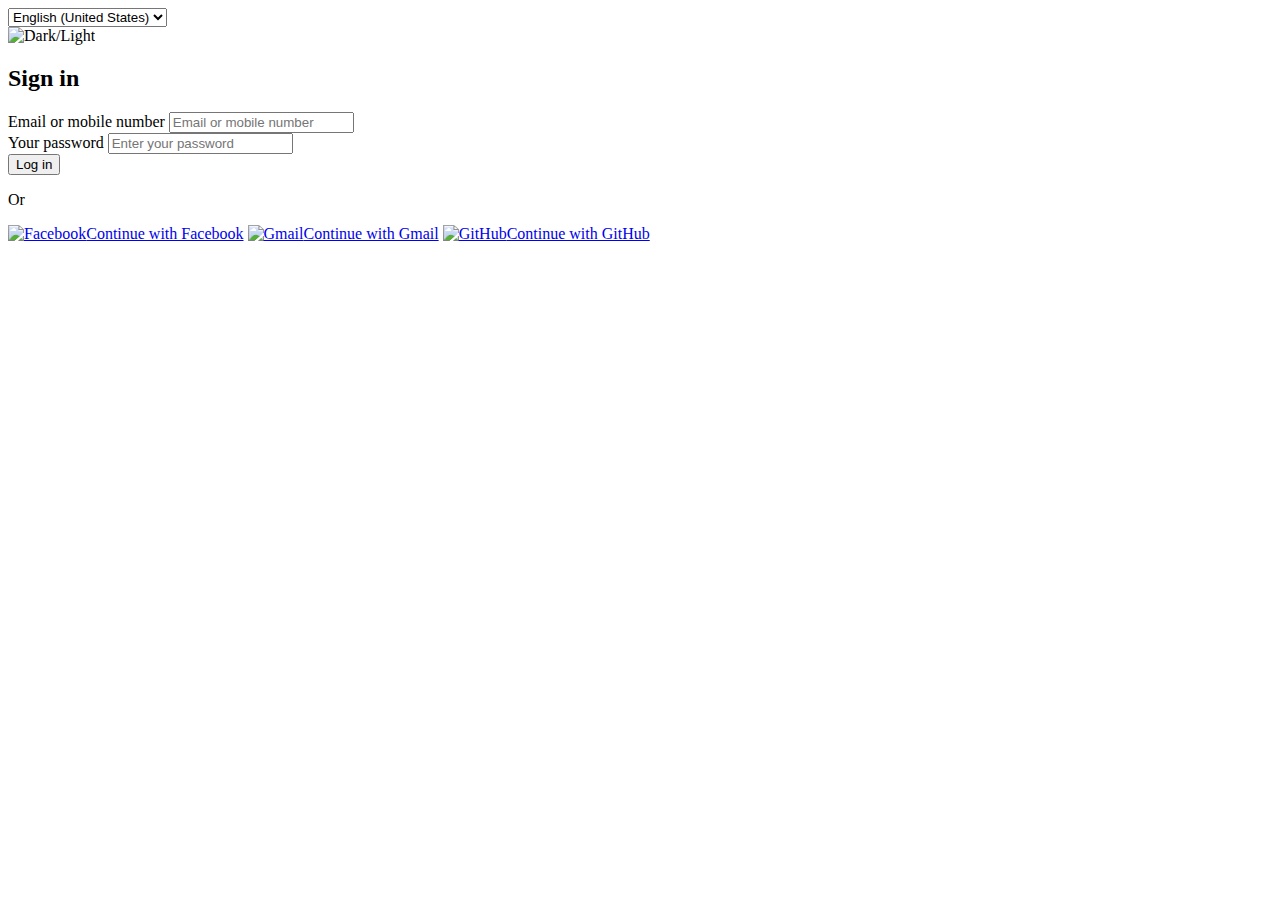
==== Test/test.html @ 3e37d1ef "01" ====
<!DOCTYPE html>
<html lang="en">
<head>
    <meta charset="UTF-8">
    <meta name="viewport" content="width=device-width, initial-scale=1.0">
    <title>Login Page</title>
    <link rel="stylesheet" href="style.css">
</head>
<body>
    <div class="container">
        <nav class="nav">
            <div class="menu">
                <select name="language" id="language" onchange="languageChanged()">
                    <option value="english">English (United States)</option>
                    <option value="bangla">বাংলা (Bangla)</option>
                    <option value="spanish">Español (Spanish)</option>
                    <option value="chiness">中文 (Chinese)</option>
                </select>
                <div class="mode-toggle">
                    <img src="icons/dark-mode.png" alt="Dark/Light">
                </div>
            </div>
        </nav>
        <div class="sign-up">
            <form action="#none">
                <h2>Sign in</h2>
                <div class="form-box">
                    <label for="email">Email or mobile number</label>
                    <input type="text" id="email" name="email" placeholder="Email or mobile number" required>
                </div>
                <div class="form-box">
                    <label for="password">Your password</label>
                    <input type="password" name="password" id="password" placeholder="Enter your password" required>
                </div>
                <button type="submit">Log in</button>
                <p>Or</p>
                <div class="social-buttons">
                    <a href="#facebook" class="facebook"><img src="icons/fb.png" alt="Facebook">Continue with Facebook</a>
                    <a href="#gmail" class="gmail"><img src="icons/google.png" alt="Gmail">Continue with Gmail</a>
                    <a href="#github" class="github"><img src="icons/github.png" alt="GitHub">Continue with GitHub</a>
                </div>
            </form>
        </div>
    </div>
</body>
</html>
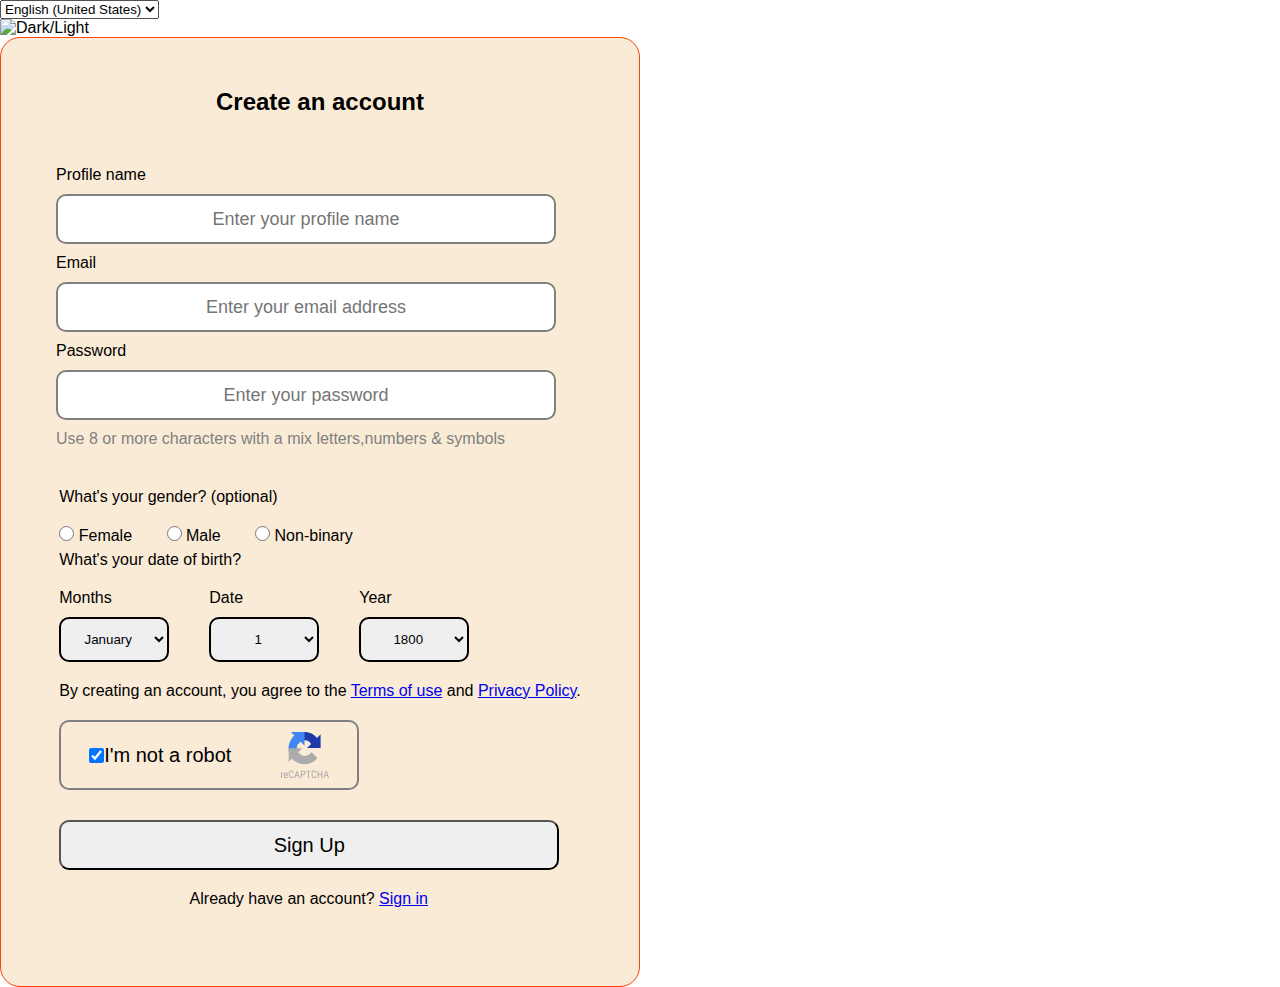
==== commit 37b703aa: "1" ====
--- a/Test/test.html
+++ b/Test/test.html
@@ -4,7 +4,7 @@
     <meta charset="UTF-8">
     <meta name="viewport" content="width=device-width, initial-scale=1.0">
     <title>Login Page</title>
-    <link rel="stylesheet" href="style.css">
+    <link rel="stylesheet" href="test.css">
 </head>
 <body>
     <div class="container">
@@ -16,12 +16,12 @@
                     <option value="spanish">Español (Spanish)</option>
                     <option value="chiness">中文 (Chinese)</option>
                 </select>
-                <div class="mode-toggle">
+                <div class="mode-toggle" onclick="toggleMode()">
                     <img src="icons/dark-mode.png" alt="Dark/Light">
                 </div>
             </div>
         </nav>
-        <div class="sign-up">
+<!--        <div class="sign-in">
             <form action="#none">
                 <h2>Sign in</h2>
                 <div class="form-box">
@@ -41,6 +41,90 @@
                 </div>
             </form>
         </div>
+    </div> -->
+    <div class="sign-up">
+        <form action="#none2">
+            <h2 id="sign-up-h2">Create an account</h2>
+            <div class="parent-form-box">
+            <div class="from-box">
+                <label for="username">Profile name</label>
+                <input type="text" name="username" id="usernmae" placeholder="Enter your profile name" required>
+            </div>
+            <div class="form-box">
+                <label for="useremail">Email</label>
+                <input type="text" name="useremail" id="useremail" placeholder="Enter your email address" requirede>
+            </div>
+            <div class="form-box">
+                <label for="userpassword">Password</label>
+                <input type="password" name="userpassword" id="userpassword" placeholder="Enter your password" required>
+                <p>Use 8 or more characters with a mix letters,numbers & symbols</p>
+            </div>
+        </div>
+            <div class="user-data">
+                <div class="gender">
+                    <label for="gender">What's your gender? (optional)</label>
+                    <div class="gender-box">
+                    <input type="radio" id="female" name="gender" value="female">
+                    <label for="female">Female</label>
+                    <input type="radio" id="male" name="gender" value="male">
+                    <label for="male">Male</label>
+                    <input type="radio" id="non-binary" name="gender" value="non-binary">
+                    <label for="non-binary">Non-binary</label>
+                </div>
+                </div>
+
+                <label for="dob" id="dob-label">What's your date of birth?</label>
+            <div class="date-of-birth-box">
+                <div class="month-box">
+                    <label for="dob-month" class="dob-label">Months</label>
+                    <select name="dob-month" id="dob-months">
+                        <option value="January">January</option>
+                        <option value="February">February</option>
+                        <option value="March">March</option>
+                        <option value="April">April</option>
+                        <option value="May">May</option>
+                        <option value="June">June</option>
+                        <option value="July">July</option>
+                        <option value="August">August</option>
+                        <option value="September">September</option>
+                        <option value="October">October</option>
+                        <option value="November">November</option>
+                        <option value="December">December</option>
+                    </select>
+                </div>
+                <div class="date-box">
+                    <label for="dob-date" class="dob-label">Date</label>
+                    <select name="dob-date" id="dob-date">
+                        <option value="1">1</option>
+                        <option value="2">2</option>
+                        <option value="3">3</option>
+                        <option value="4">4</option>
+                        <option value="5">5</option>
+                    </select>
+                </div>
+            
+                <div class="year-box">
+                    <label for="dob-year" class="dob-label">Year</label>
+                    <select name="dob-year" id="dob-year">
+                        <option value="1800">1800</option>
+                        <option value="1900">1900</option>
+                        <option value="2000">2000</option>
+                    </select>
+                </div>
+            </div>
+                <p class="tou">By creating an account, you agree to the <a class=" tou" href="Terms of use">Terms of use</a> and <a href="Privacy Policy">Privacy Policy</a>.</p>
+            
+                <div class="reCAPTCHA">
+                    <input type="checkbox" id="reCAPTCHA" checked>
+                    <span>I'm not a robot</span>
+                    <img src="google_recaptcha-official 2 copy.svg" alt="reCAPTCHA">
+                </div>
+            
+                <button class="sign-up-button">Sign Up</button>
+                <p id="lastp">Already have an account? <a href="sign-in">Sign in</a></p>
+            </div>
+        </form>
     </div>
+    <script src="script.js"></script>
 </body>
 </html>--- a/Test/test.css
+++ b/Test/test.css
@@ -0,0 +1,197 @@
+* {
+    margin: 0;
+    padding: 0;
+    box-sizing: border-box;
+    font-family: Arial, sans-serif;
+  }
+
+body {
+    background-color: white;
+    transition: background-color 0.3s, color 0.3s;
+}
+
+body.dark-mode {
+    background-color: black;
+    color: white;
+}
+
+body.dark-mode select,
+body.dark-mode option {
+    background-color: black;
+    color: white;
+}
+
+body.dark-mode label,
+body.dark-mode p {
+    color: white;
+}
+
+body.dark-mode button {
+    color: whitesmoke;
+}
+
+.parent-form-box {
+    margin-top: 50px;
+}
+
+.sign-up {
+    width: 640px;
+    height: 950px;
+    background-color: antiquewhite;
+    display: flex;
+    align-items: center;
+    justify-content: none;
+    border: 1px solid orangered;
+    border-top-left-radius: 20px;
+    border-top-right-radius: 20px;
+    border-bottom-left-radius: 20px;
+    border-bottom-right-radius: 20px;
+    flex-direction: column;
+    position: none;
+    top: 12%;
+}
+
+form {
+    width: 528px;
+    height: 502px;
+    display: flex;
+    flex-direction: column;
+    align-items: center;
+}
+
+#sign-up-h2 {
+    margin-top: 50px;
+}
+
+label {
+    width: 528px;
+    height: 25px;
+    color:gray; 
+}
+
+input {
+    margin-top: 10px;
+    width: 500px;
+    height: 50px;
+    border: 2px solid gray;
+    border-top-left-radius: 10px;
+    border-top-right-radius: 10px;
+    border-bottom-left-radius: 10px;
+    border-bottom-right-radius: 10px;font-size: 18px;
+    color: black;
+    text-align: center;
+    margin-bottom: 10px;;
+}
+
+.form-box p {
+    color: gray;
+}
+
+.user-data {
+    margin-top: 40px;
+}
+
+.gender-box {
+    margin-top:10px;
+}
+
+
+label {
+    color: black;
+}
+.gender input {
+    color: black;
+    width: 15px;
+    height: 15px;
+}
+
+#male ,#non-binary {
+    margin-left: 30px;
+}
+
+.date-of-birth-box {
+    display: flex;
+    margin-top: 20px;
+    gap: 40px;
+}
+
+.month-box select {
+    width: 110px;
+    height: 45px;
+    border: 2px solid black;
+    border-top-left-radius: 10px;
+    border-top-right-radius: 10px;
+    border-bottom-left-radius: 10px;
+    border-bottom-right-radius: 10px;
+    text-align: center;
+    display: flex;
+    margin-top: 10px;
+}
+
+.date-box select {
+    width: 110px;
+    height: 45px;
+    border: 2px solid black;
+    border-top-left-radius: 10px;
+    border-top-right-radius: 10px;
+    border-bottom-left-radius: 10px;
+    border-bottom-right-radius: 10px;
+    text-align: center;
+    display: flex;
+    margin-top: 10px;
+}
+
+.year-box select {
+    width: 110px;
+    height: 45px;
+    border: 2px solid black;
+    border-top-left-radius: 10px;
+    border-top-right-radius: 10px;
+    border-bottom-left-radius: 10px;
+    border-bottom-right-radius: 10px;
+    text-align: center;
+    display: flex;
+    margin-top: 10px;
+}
+
+.tou {
+    margin-top: 20px;
+}
+
+.reCAPTCHA {
+    margin-top: 20px;
+    display: flex;
+    align-items: center;
+    justify-content: center;
+    width: 300px;
+    height: 70px;
+    border: 2px solid gray;
+    border-top-left-radius: 10px;
+    border-top-right-radius: 10px;
+    border-bottom-left-radius: 10px;
+    border-bottom-right-radius: 10px;
+    font-size: 20px;
+}
+#reCAPTCHA {
+    width: 15px;
+    height: 15px;
+}
+span {
+    margin-right: 50px;
+}
+
+.sign-up-button {
+    margin-top: 30px;
+    width: 500px;
+    height: 50px;
+    border-top-left-radius: 10px;
+    border-top-right-radius: 10px;
+    border-bottom-left-radius: 10px;
+    border-bottom-right-radius: 10px;
+    font-size: 20px;
+}
+
+#lastp {
+    margin-top: 20px;
+    margin-left: 25%;
+}